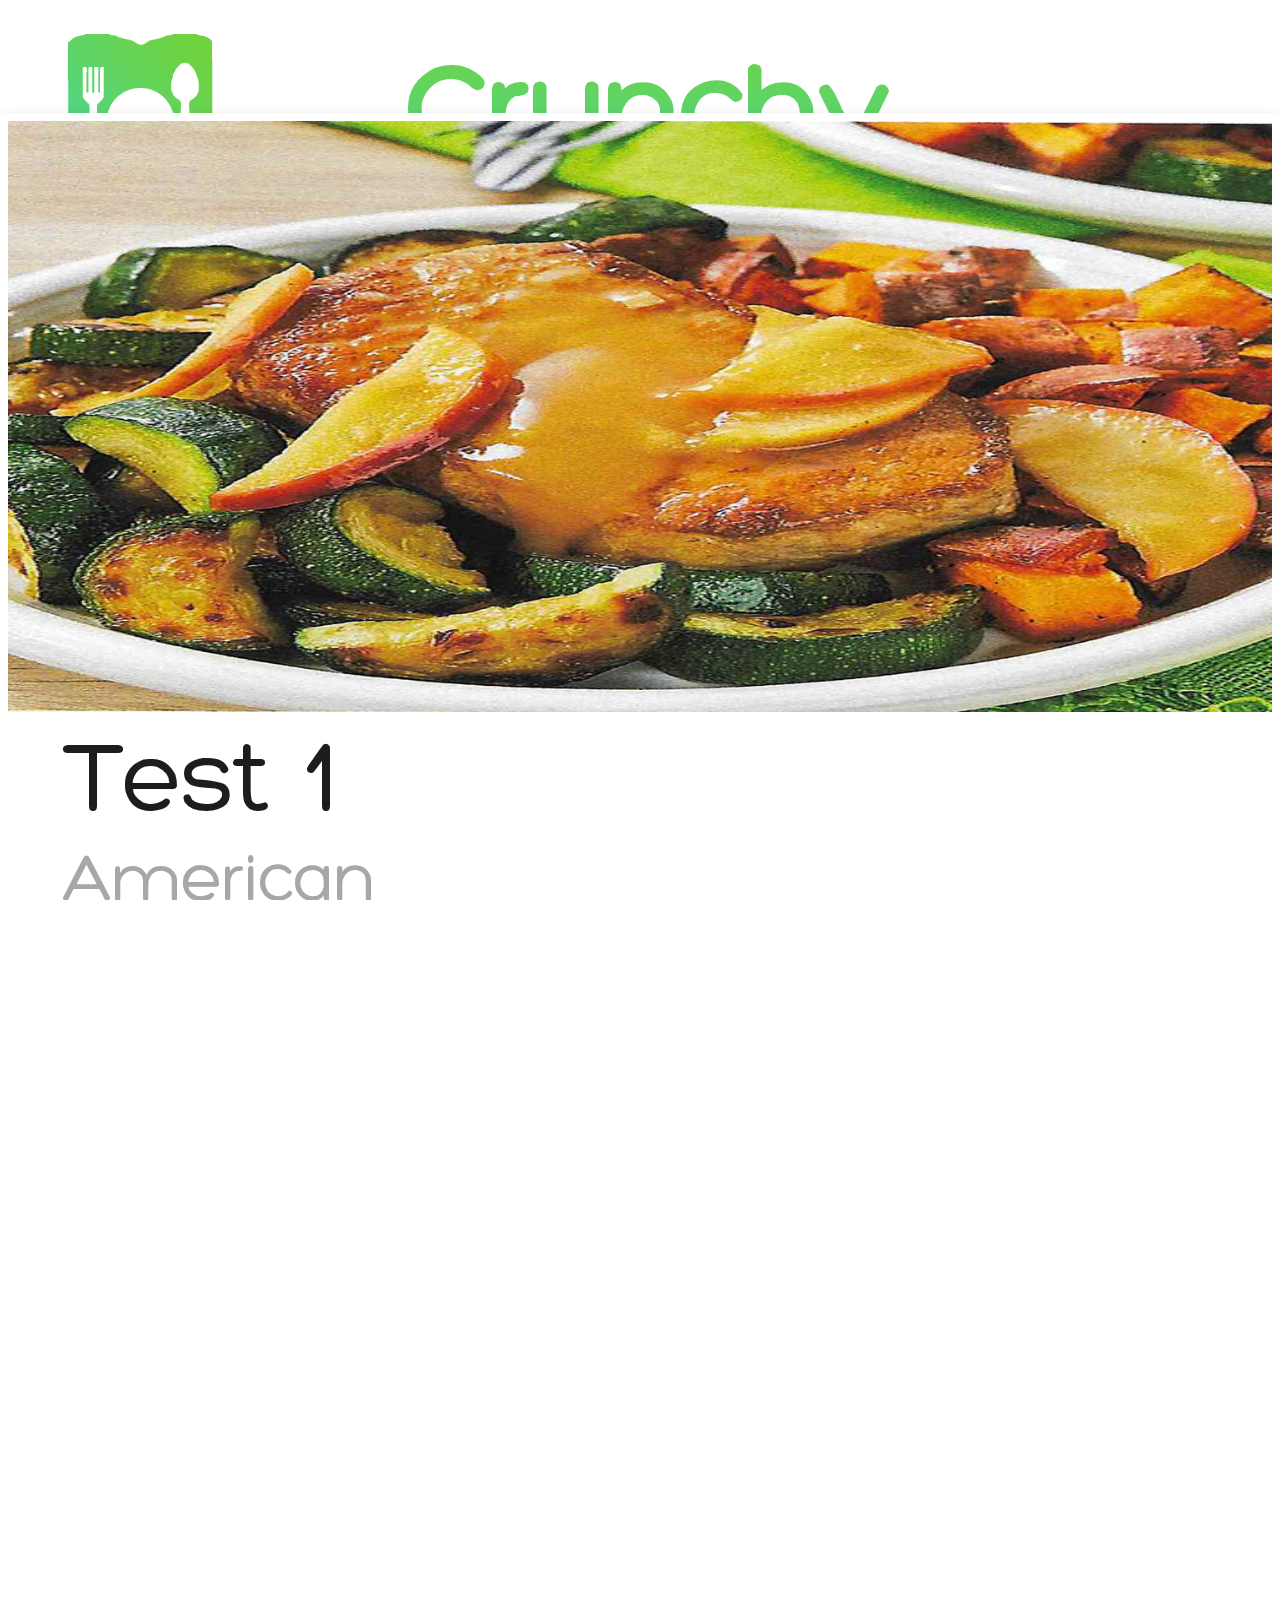
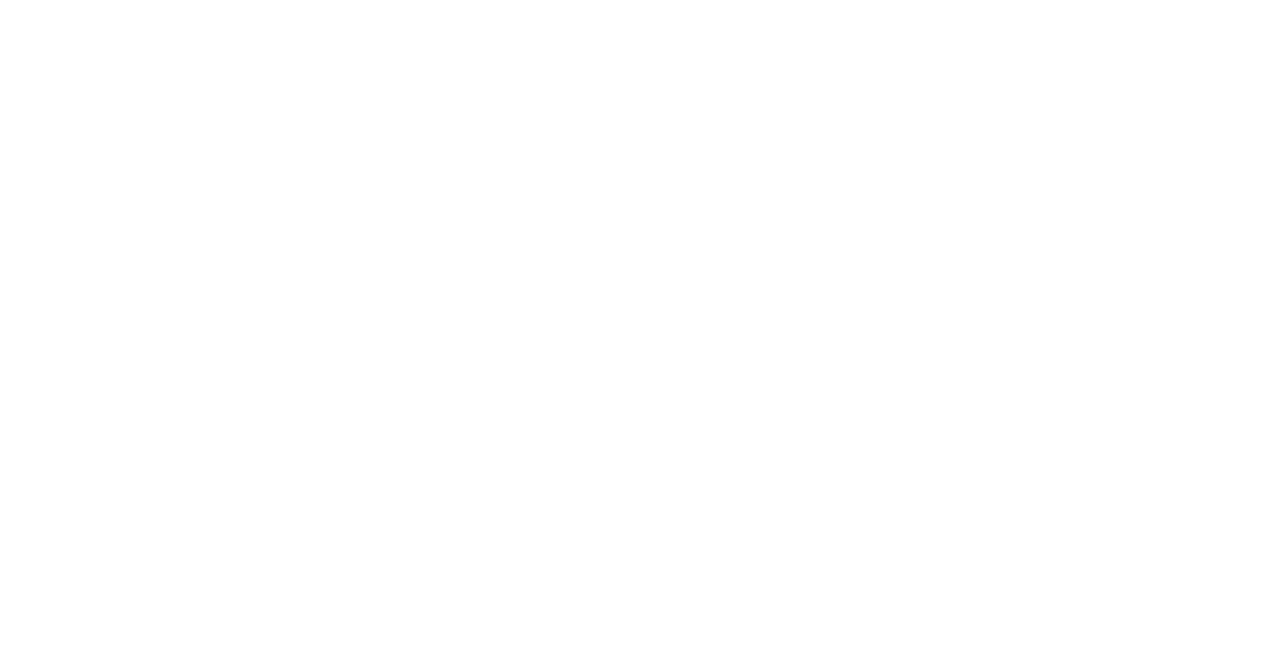
==== index.html @ 4902e701 "Merge branch 'master' of https://github.com/treecone/Crunchy" ====
<!DOCTYPE html>
<html lang="en">

<head>
    <meta charset="UTF-8">
    <title>Crunchy</title>
    <script src="script/jquery-3.4.1.js"></script>
    <script src="script/api.js"></script>
    <script src="script/main.js"></script>
    <script src="script/swipe.js"></script>
    <link rel="stylesheet" href="css/main.css" />
    <link rel="stylesheet" href="css/swipe.css">
    <link rel="shortcut icon" type="image/jpg" href="/media/crunchy_icon_7hP_icon.ico"/>
</head>

<body>
    <main>
        <header>
            <button id="Saved_Button1">
                <img src="media/Save2_Icon.png" alt="Saved">
            </button>
            <p>Crunchy</p>
        </header>
        <div id="foodWindow">
            <div class="demo">
                <div class="demo__content">
                    <div class="demo__card-cont">
                        <div class="demo__card">
                            <div class="demo__card__top brown">
                                <div class="demo__card__img"><img src="media/h3ijwo1581013377.jpg" alt=""></div>
                            </div>
                            <div class="demo__card__choice m--reject"></div>
                            <div class="demo__card__choice m--like"></div>
                            <div class="demo__card__drag"></div>
                        </div>
                        <div class="demo__card">
                            <div class="demo__card__top lime">
                                <div class="demo__card__img"><img src="media/h3ijwo1581013377.jpg" alt=""></div>
                            </div>
                            <div class="demo__card__choice m--reject"></div>
                            <div class="demo__card__choice m--like"></div>
                            <div class="demo__card__drag"></div>
                        </div>
                        <div class="demo__card">
                            <div class="demo__card__top cyan">
                                <div class="demo__card__img"><img src="media/h3ijwo1581013377.jpg" alt=""></div>
                            </div>
                            <div class="demo__card__choice m--reject"></div>
                            <div class="demo__card__choice m--like"></div>
                            <div class="demo__card__drag"></div>
                        </div>
                        <div class="demo__card">
                            <div class="demo__card__top indigo">
                                <div class="demo__card__img"><img src="media/h3ijwo1581013377.jpg" alt=""></div>
                            </div>
                            <div class="demo__card__choice m--reject"></div>
                            <div class="demo__card__choice m--like"></div>
                            <div class="demo__card__drag"></div>
                        </div>
                        <div class="demo__card">
                            <div class="demo__card__top blue">
                                <div class="demo__card__img"><img src="media/h3ijwo1581013377.jpg" alt=""></div>
                            </div>
                            <div class="demo__card__choice m--reject"></div>
                            <div class="demo__card__choice m--like"></div>
                            <div class="demo__card__drag"></div>
                        </div>
                        <div class="demo__card">
                            <div class="demo__card__top purple">
                                <div class="demo__card__img"><img src="media/h3ijwo1581013377.jpg" alt=""></div>
                            </div>
                            <div class="demo__card__choice m--reject"></div>
                            <div class="demo__card__choice m--like"></div>
                            <div class="demo__card__drag"></div>
                        </div>
                    </div>
                </div>
            </div>
        </div>

        <div id="titleWindow">
            <div class="food_titles" id="active">
                <h1>Test 1</h1>
                <p>American</p>
            </div>
            <div class="food_titles">
                <h1>Test 2</h1>
                <p>American</p>
            </div>
            <div class="food_titles">
                <h1>Test 3</h1>
                <p>American</p>
            </div>
            <div class="food_titles">
                <h1>Test 4</h1>
                <p>American</p>
            </div>
            <div class="food_titles">
                <h1>Test 5</h1>
                <p>American</p>
            </div>
            <div class="food_titles">
                <h1>Test 6</h1>
                <p>American</p>
            </div>
        </div>
    </main>
    <div id="savedFoodWindow" class="">
        <div id="savedImages">
        </div>
        <button id="Saved_Button2">
            <img src="media/SaveExit_Icon.png" alt="Close">
        </button>
        <p>Crunchy</p>
    </div>

    <div id="foodDetailWindow" class="">
        <img id="arrowButton" src="media/Arrow_Up_Icon.png" alt="Back">
        <img id="foodPicture" src="media/image-placeholder.jpg" alt="Food Thumbnail">
        <button id="urlButton">Press Here to go to Recipe</button>
        <div id="foodList">
            <h2>Title</h2>
            <dl id="ingredients">
                
            </dl>
            <p>Estimated Price: </p>
        </div>
    </div>
</body>

</html>
---- css/main.css ----
html, body {
    overflow:hidden;
    height:100%;
    width: 100%;
  }
body
{
    margin: 0px;
    padding: 0px;
    width: 100vw;
    height: 100vh;
    position: sticky;
}

@font-face {
    font-family: "Traffolight";
    src: url("/fonts/Traffolight.otf");
}

main {
    height: 100%;
    width: 100%;
}

/*----------------Navbar------------------*/

header
{
    position: absolute;
    justify-content: center;
    background-color: #ffffff;
    width: 100%;
    height: 12.5%;
}

#Saved_Button1
{
    position: absolute;
    top: 22%;
    left: 4%;
    background-color: transparent;
    border: none;
    width: 14vw;
}

header p
{
    position: absolute;
    margin: 0%;
    padding: 1%;
    top: 20%;
    left: 31%;
    font-size: 10vw;
    font-weight: 1000;
    font-family: Traffolight;
    background: -webkit-linear-gradient(#70d33f, #4bd593);
    background-clip: initial;
    -webkit-background-clip: text;
    -webkit-text-fill-color: transparent;
}

#Saved_Button1 img
{
    width: 100%;
    height: 100%;
}

/*-------------FOOD_WINDOW-------------*/

#foodWindow
{
    top: 12.5%;
    position: absolute;
    width: 100%;
    height: 67.5%;
}

/*-------------TITLE_WINDOW-------------*/

#titleWindow
{
    top: 80%;
    position: absolute;
    height: 20%;
    background-color: #ffffff;
    width: 100%;
}

#titleWindow h1
{
    font-size: 8vw;
    font-weight: 550;
    font-family: Traffolight;
    color: rgb(29, 29, 29);
}

#titleWindow p
{
    font-size: 5.5vw;
    font-weight: 100;
    font-family: Traffolight;
    color: rgb(167, 167, 167);
}

/*-------------SlideInWindowFromTop-------------*/

#savedFoodWindow
{
    background-color: white;
    position: absolute;
    width: 100vw;
    height: 100vh;
    z-index: 5;
    top: -150%;
    /*top -1514px for sync*/

    /*------------------*/
    visibility: visible;
    transition: transform 1s ease-in-out;
}

#savedFoodWindow.down {
    transform: translateY(150%);
}

#Saved_Button2
{
    position: absolute;
    top: 90%;
    left: 4%;
    background-color: transparent;
    border: none;
    width: 14vw;
}

#Saved_Button2 img
{
    width: 100%;
    height: 100%;
}

#savedFoodWindow p
{
    position: absolute;
    margin: 0%;
    padding: 1%;
    top: 89.5%;
    left: 31%;
    font-size: 10vw;
    font-weight: 1000;
    font-family: Traffolight;
    background: -webkit-linear-gradient(#70d33f, #4bd593);
    background-clip: initial;
    -webkit-background-clip: text;
    -webkit-text-fill-color: transparent;
}

/*--gallery--*/

#savedImages
{
    position: absolute;
    background: -webkit-linear-gradient(#70d33f, #4bd593);
    width:90%;
    height: 85%;
    top: 2.5%;
    left: 5%;
    padding: 30px;
    border-radius: 50px;

    overflow-y: auto;
    display: grid;
    justify-content: center;
    grid-template-columns: repeat(2, auto);
    grid-template-rows: repeat(20, auto);
    grid-gap: 40px 40px;
}

.galleryImg
{
    grid-row: span 1;
}

.galleryImg img
{
    border-radius: 10px;
    width: 100%;
    height: 100%;
    object-fit: cover;
    border-radius: 50px;
}

/*--------Detail Window-----*/

#foodDetailWindow
{
    background-color: white;
    position: absolute;
    width: 100%;
    height: 100%;
    z-index: 6;
    top: 150%;
    /*top -1514px for sync*/

    /*------------------*/
    visibility: visible;
    transition: transform 1s ease-in-out;
}

#foodDetailWindow.up {
    transform: translateY(-150%);
}

#foodPicture
{
    position: absolute;
    top: 10%;
    background-color: transparent;
    border: none;
    height: 25%;
    width: 90%;
    left: 5%;
    object-fit: none;
}

#arrowButton
{
    position: absolute;
    top: 2%;
    left: 42%;
    background-color: transparent;
    border: none;
    width: 15vw;
}
#arrowButton img {
    width: 100%;
    height: 100%;
}

#urlButton
{
    position: absolute;
    top: 37%;
    left: 20%;
    background: -webkit-linear-gradient(#70d33f, #4bd593);
    border: none;
    width: 60%;
    height: 5%;
    font-size: 4vw;
}

#foodList
{
    background-color: lightsalmon;
    position: absolute;
    top: 45%;
    left: 10%;
    width: 80%;
    height: 50%;
}
---- css/swipe.css ----
*,
*:before,
*:after {
  box-sizing: border-box;
  margin: 0;
  padding: 0;
}

#foodWindow{
  display: flex;
  justify-content: center;
  align-items: center;
}

.demo {
  width: 100%;
  height: 100%;
  background: #f6f6f5;
  box-shadow: 0 0.5rem 1rem rgba(0, 0, 0, 0.2);
}
.demo__content {
  overflow: hidden;
  position: relative;
  height: 100%;
  -webkit-user-select: none;
     -moz-user-select: none;
      -ms-user-select: none;
          user-select: none;
}
.demo__card-cont {
  width: 100%;
  height: 100%;
}
.demo__card {
  z-index: 2;
  position: absolute;
  left: 0;
  top: 0;
  width: 100%;
  height: 100%;
  -webkit-transform-origin: 50% 100%;
          transform-origin: 50% 100%;
}
.demo__card.reset {
  -webkit-transition: -webkit-transform 0.3s;
  transition: -webkit-transform 0.3s;
  transition: transform 0.3s;
  transition: transform 0.3s, -webkit-transform 0.3s;
  -webkit-transform: translateX(0) !important;
          transform: translateX(0) !important;
}
.demo__card.reset .demo__card__choice {
  -webkit-transition: opacity 0.3s;
  transition: opacity 0.3s;
  opacity: 0 !important;
}
.demo__card.inactive {
  -webkit-transition: -webkit-transform 0.3s;
  transition: -webkit-transform 0.3s;
  transition: transform 0.3s;
  transition: transform 0.3s, -webkit-transform 0.3s;
}
.demo__card.to-left {
  -webkit-transform: translateX(-30rem) rotate(-30deg) !important;
          transform: translateX(-30rem) rotate(-30deg) !important;
}
.demo__card.to-right {
  -webkit-transform: translate(30rem) rotate(30deg) !important;
          transform: translate(30rem) rotate(30deg) !important;
}
.demo__card.below {
  z-index: 1;
}
.demo__card__top {
  height: 100%;
}
.demo__card__img {
  overflow: hidden;
  height: 100%;
  border: 0.5rem solid #ffffff;
  background-size: cover;
  display: flex;
}
.demo__card__img > img{
  width: 100%;
  height: 100%;
}
.demo__card__name {
  text-align: center;
  font-size: 2rem;
  font-weight: bold;
  color: #fff;
}
.demo__card__btm {
  height: 11.5rem;
  background: #ffffff;
}
.demo__card__we {
  text-align: center;
  font-size: 2.2rem;
  line-height: 11.5rem;
}
.demo__card__choice {
  position: absolute;
  left: 0;
  top: 0;
  width: 100%;
  height: 100%;
  opacity: 0;
}
.demo__card__choice:before {
  content: "";
  position: absolute;
  left: 50%;
  top: 50%;
  width: 2rem;
  height: 2rem;
  margin-left: -1rem;
  color: #fff;
  border-radius: 50%;
  box-shadow: -2rem -3rem #fff, 2rem -3rem #fff;
}
.demo__card__choice:after {
  content: "";
  position: absolute;
  left: 50%;
  top: 50%;
  width: 4rem;
  height: 1.5rem;
  margin-left: -2rem;
  border: 0.6rem solid #fff;
  border-bottom: none;
  border-top-left-radius: 1.5rem;
  border-top-right-radius: 1.5rem;
}
.demo__card__choice.m--reject {
  background: #ff945a;
}
.demo__card__choice.m--like {
  background: #b1da96;
}
.demo__card__choice.m--like:after {
  -webkit-transform: scaleY(-1);
          transform: scaleY(-1);
}
.demo__card__drag {
  z-index: 5;
  position: absolute;
  left: 0;
  top: 0;
  width: 100%;
  height: 100%;
  cursor: -webkit-grab;
  cursor: grab;
}
.demo__tip {
  text-align: center;
  font-size: 2.2rem;
}
.food_titles {
  position: absolute;
  -webkit-transition: -webkit-transform 0.3s;
  transition: -webkit-transform 0.3s;
  transition: transform 0.3s;
  transition: transform 0.3s, -webkit-transform 0.3s;
  transform: translateX(-400px);
  height: 100%;
  display: flex;
  flex-flow: column nowrap;
  margin: 0 5%;
  visibility: hidden;
  word-wrap: break-word;
}
.food_titles#active {
  transform: translateX(0px);
  visibility: visible;
}
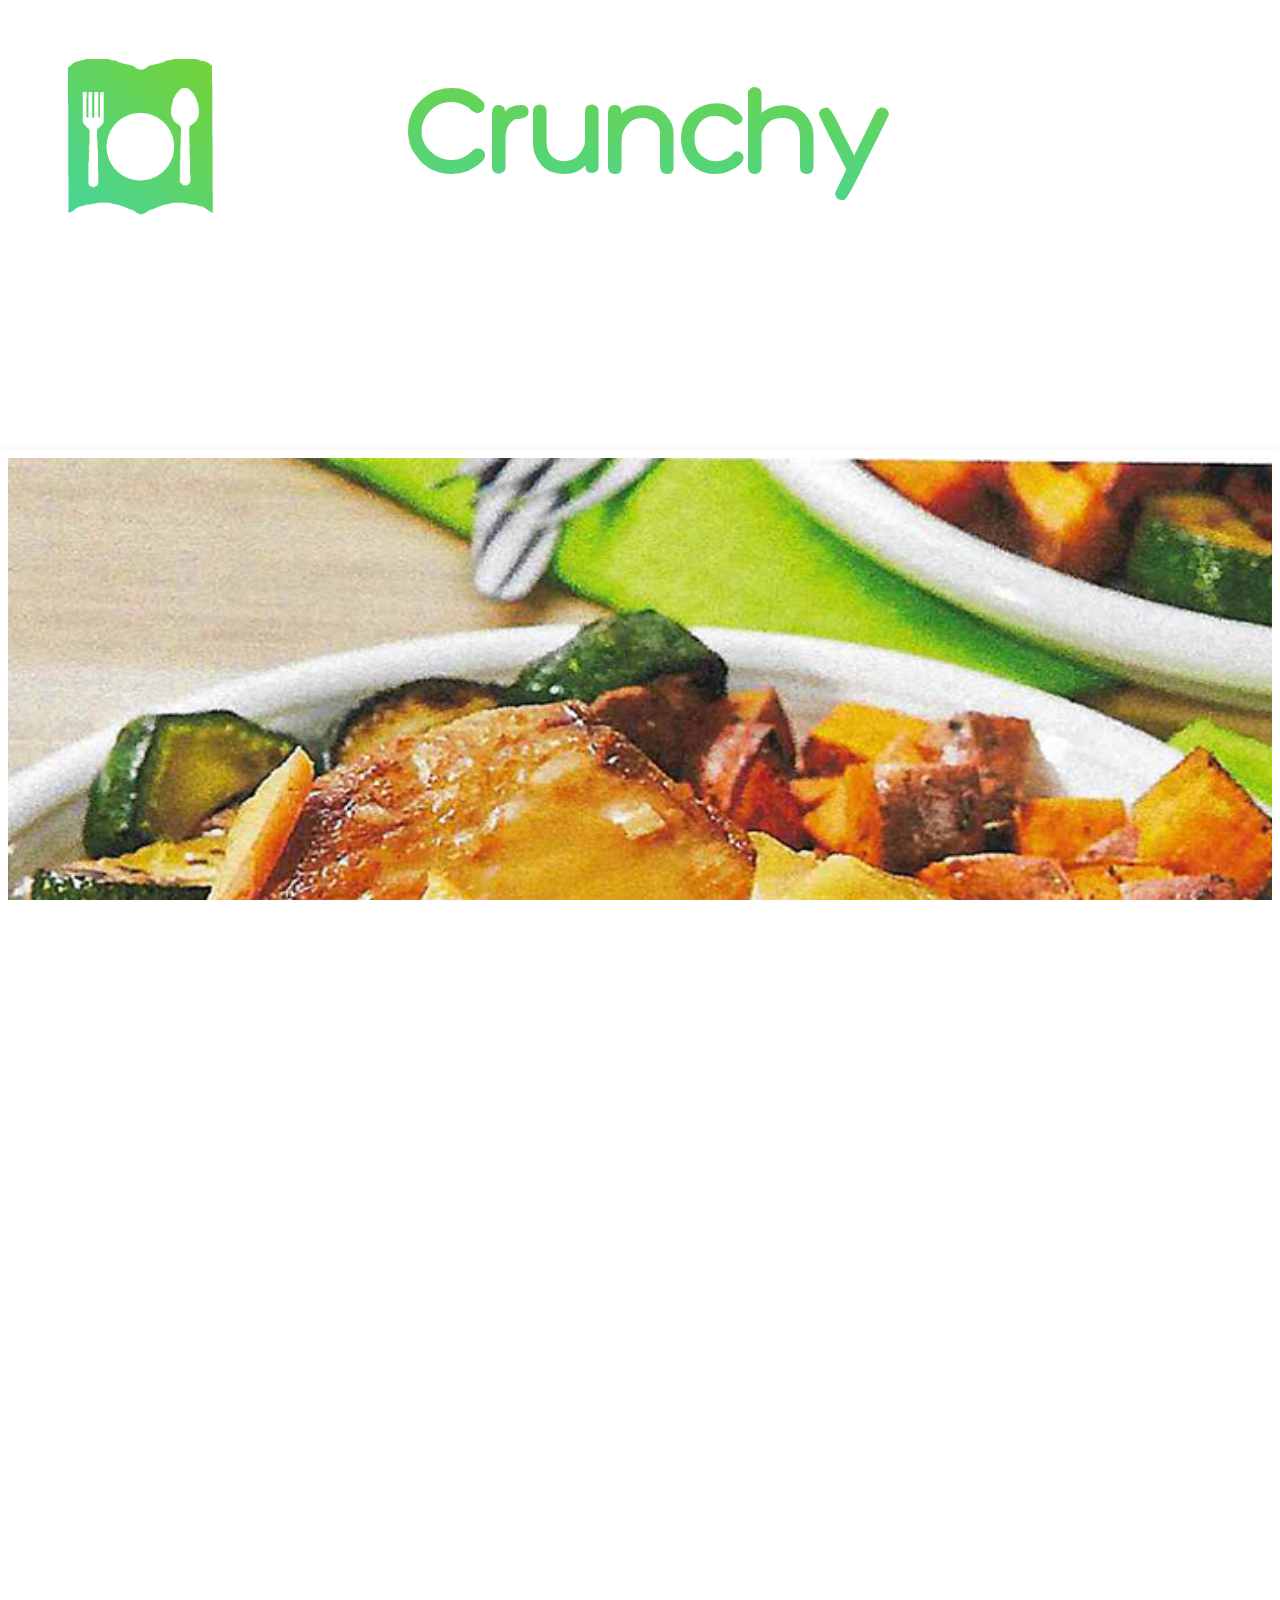
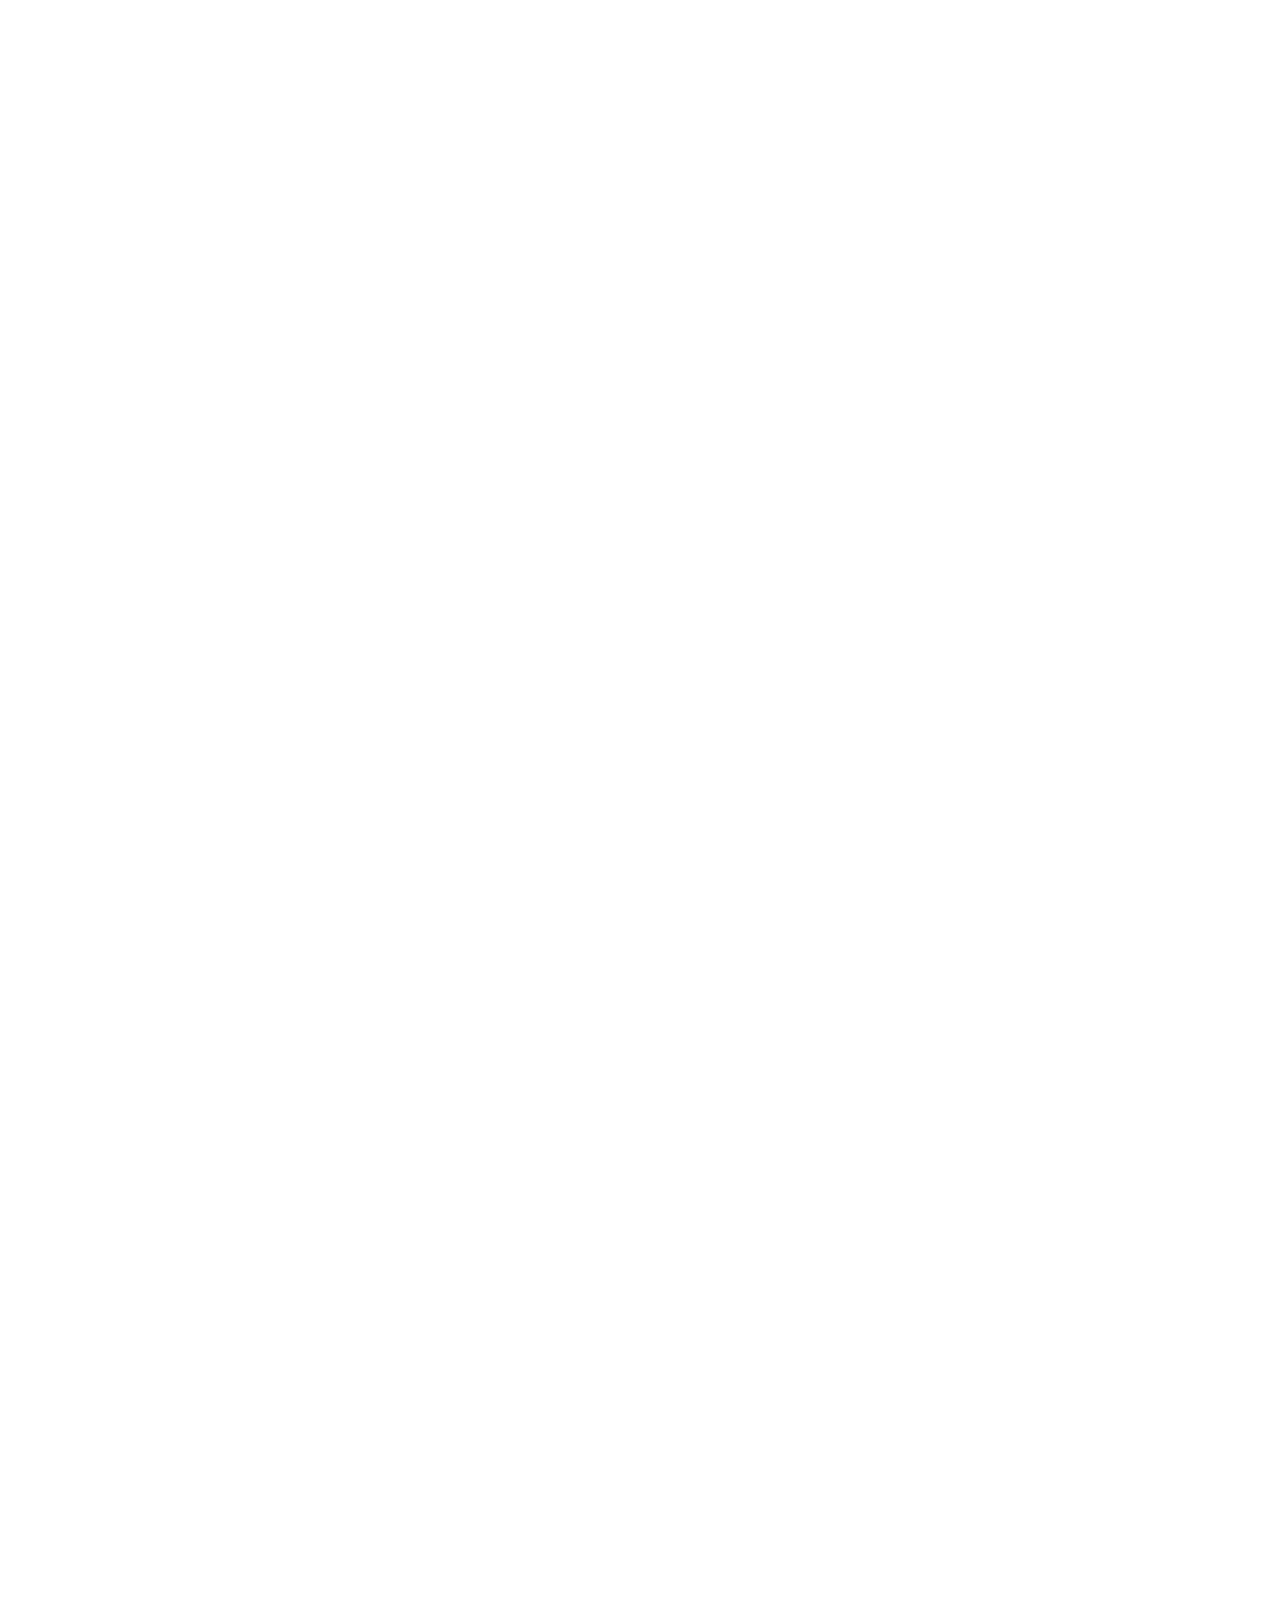
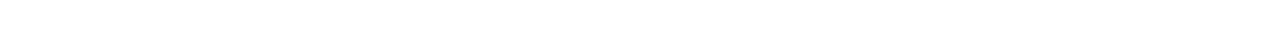
==== commit 23a3d119: "added link to media" ====
--- a/index.html
+++ b/index.html
@@ -10,6 +10,7 @@
     <script src="script/swipe.js"></script>
     <link rel="stylesheet" href="css/main.css" />
     <link rel="stylesheet" href="css/swipe.css">
+    <link rel="stylesheet" href="css/media.css">
     <link rel="shortcut icon" type="image/jpg" href="/media/crunchy_icon_7hP_icon.ico"/>
 </head>
 
@@ -117,15 +118,17 @@
     <div id="foodDetailWindow" class="">
         <img id="arrowButton" src="media/Arrow_Up_Icon.png" alt="Back">
         <img id="foodPicture" src="media/image-placeholder.jpg" alt="Food Thumbnail">
-        <button id="urlButton">Press Here to go to Recipe</button>
+        <form action="" method="get" target="_blank">
+            <button id="urlButton"><img id = "buttonImg" src="media/ExternalLink.png" alt="ExternalLink"></button>
+         </form>
         <div id="foodList">
             <h2>Title</h2>
             <dl id="ingredients">
-                
+
             </dl>
             <p>Estimated Price: </p>
         </div>
     </div>
 </body>
 
-</html>+</html>
--- a/css/main.css
+++ b/css/main.css
@@ -41,6 +41,10 @@
     background-color: transparent;
     border: none;
     width: 14vw;
+}
+#Saved_Button1 img {
+    width: 100%;
+    height: 100%;
 }
 
 header p
@@ -214,19 +218,20 @@
 #foodPicture
 {
     position: absolute;
-    top: 10%;
-    background-color: transparent;
-    border: none;
-    height: 25%;
-    width: 90%;
-    left: 5%;
-    object-fit: none;
+    top: 7%;
+    background-color: transparent;
+    border: none;
+    height: 34%;
+    width: 85%;
+    left: 7.5%;
+    object-fit: fill;
+    border-radius: 80px 80px 0px 0px;
 }
 
 #arrowButton
 {
     position: absolute;
-    top: 2%;
+    top: 0.2%;
     left: 42%;
     background-color: transparent;
     border: none;
@@ -240,22 +245,48 @@
 #urlButton
 {
     position: absolute;
-    top: 37%;
-    left: 20%;
-    background: -webkit-linear-gradient(#70d33f, #4bd593);
-    border: none;
-    width: 60%;
-    height: 5%;
-    font-size: 4vw;
+    top: 32%;
+    left: 76%;
+    background: -webkit-linear-gradient(#70d33f, #4bd593);
+    border-radius: 10px;
+    width: 115px;
+    height: 115px;
+    z-index: 8;
+}
+
+#buttonImg
+{
+    width: 100%;
+    height: 100%;
 }
 
 #foodList
 {
-    background-color: lightsalmon;
-    position: absolute;
-    top: 45%;
-    left: 10%;
-    width: 80%;
-    height: 50%;
-}
-
+    background-color: #e4e4e4;
+    position: absolute;
+    top: 41%;
+    left: 7.5%;
+    font-family: Traffolight;
+    width: 85%;
+    height: 54%;
+    border-radius: 0px 0px 60px 60px;
+    overflow-y: auto;
+}
+
+#foodList h2
+{
+    font-size: 9vw;
+    margin: 55px auto 40px 40px;
+}
+
+#foodList p, dl
+{
+    font-size: 5vw;
+    margin: auto auto 40px 50px;
+}
+
+#foodList dd
+{
+    font-size: 2vw;
+    margin: auto auto 20px 30px;
+}
--- a/css/media.css
+++ b/css/media.css
@@ -0,0 +1,17 @@
+@media only screen and (min-width: 768px) {
+
+    main {
+        height: 200vh;
+    }
+    header {
+        position: relative;
+    }
+    div#foodWindow {
+        position: relative;
+
+    }
+    div#titleWindow {
+        position: relative;
+
+    }
+}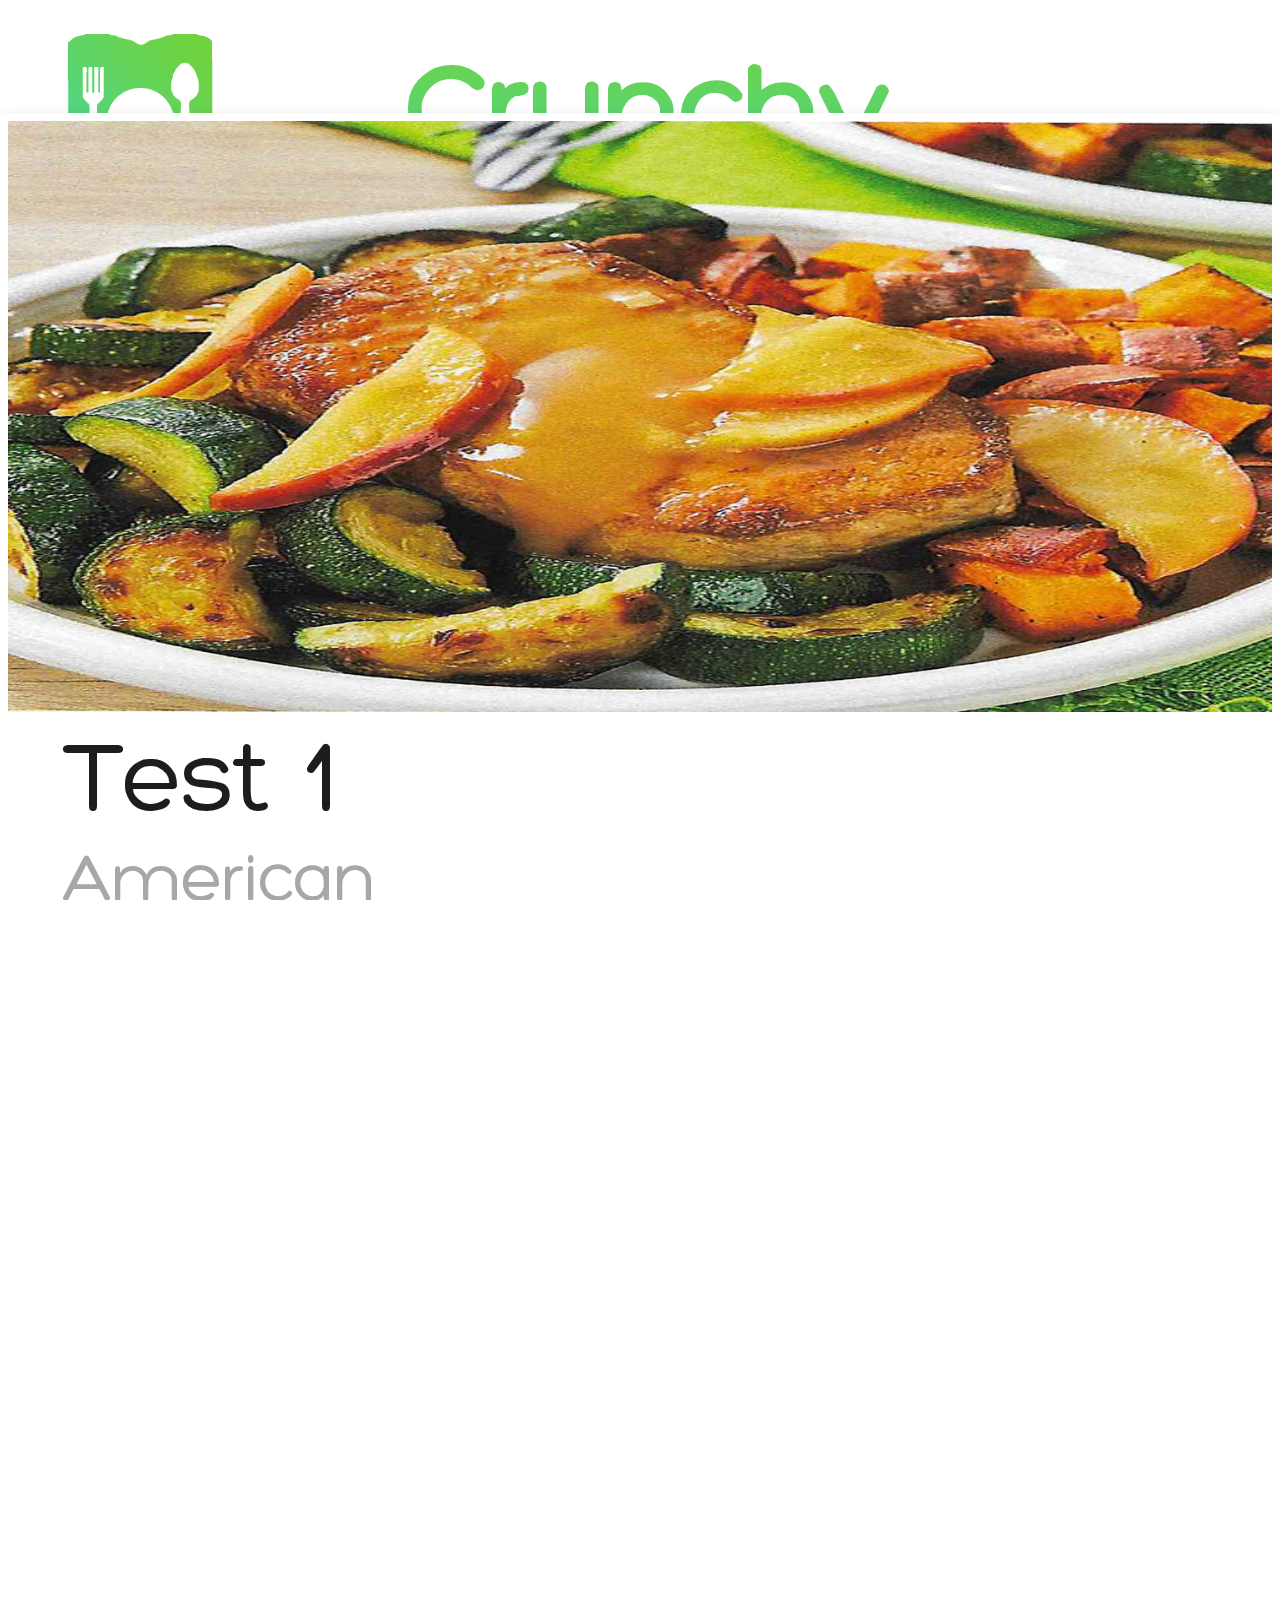
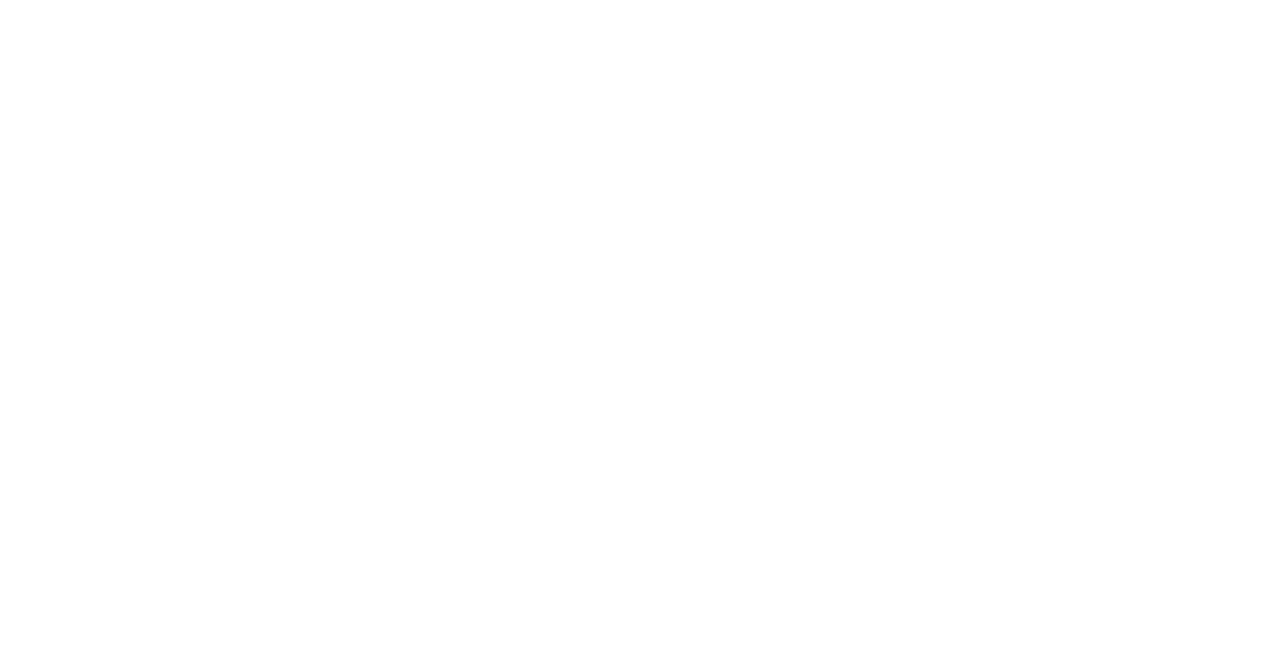
==== commit 6f695e8b: "fixing things" ====
--- a/index.html
+++ b/index.html
@@ -10,7 +10,6 @@
     <script src="script/swipe.js"></script>
     <link rel="stylesheet" href="css/main.css" />
     <link rel="stylesheet" href="css/swipe.css">
-    <link rel="stylesheet" href="css/media.css">
     <link rel="shortcut icon" type="image/jpg" href="/media/crunchy_icon_7hP_icon.ico"/>
 </head>
 
--- a/css/main.css
+++ b/css/main.css
@@ -5,8 +5,8 @@
   }
 body
 {
-    margin: 0px;
-    padding: 0px;
+    margin: 0%;
+    padding: 0%;
     width: 100vw;
     height: 100vh;
     position: sticky;
@@ -116,7 +116,6 @@
     height: 100vh;
     z-index: 5;
     top: -150%;
-    /*top -1514px for sync*/
 
     /*------------------*/
     visibility: visible;
@@ -169,15 +168,15 @@
     height: 85%;
     top: 2.5%;
     left: 5%;
-    padding: 30px;
-    border-radius: 50px;
+    padding: 4%;
+    border-radius: 4%;
 
     overflow-y: auto;
     display: grid;
     justify-content: center;
     grid-template-columns: repeat(2, auto);
     grid-template-rows: repeat(20, auto);
-    grid-gap: 40px 40px;
+    grid-gap: 2% 3%;
 }
 
 .galleryImg
@@ -187,11 +186,10 @@
 
 .galleryImg img
 {
-    border-radius: 10px;
+    border-radius: 10%;
     width: 100%;
     height: 100%;
     object-fit: cover;
-    border-radius: 50px;
 }
 
 /*--------Detail Window-----*/
@@ -204,7 +202,6 @@
     height: 100%;
     z-index: 6;
     top: 150%;
-    /*top -1514px for sync*/
 
     /*------------------*/
     visibility: visible;
@@ -225,7 +222,7 @@
     width: 85%;
     left: 7.5%;
     object-fit: fill;
-    border-radius: 80px 80px 0px 0px;
+    border-radius: 8% 8% 0% 0%;
 }
 
 #arrowButton
@@ -248,9 +245,9 @@
     top: 32%;
     left: 76%;
     background: -webkit-linear-gradient(#70d33f, #4bd593);
-    border-radius: 10px;
-    width: 115px;
-    height: 115px;
+    border-radius: 15%;
+    width: 13vw;
+    height: 13vw;
     z-index: 8;
 }
 
@@ -269,24 +266,24 @@
     font-family: Traffolight;
     width: 85%;
     height: 54%;
-    border-radius: 0px 0px 60px 60px;
+    border-radius: 0% 0% 8% 8%;
     overflow-y: auto;
 }
 
 #foodList h2
 {
     font-size: 9vw;
-    margin: 55px auto 40px 40px;
+    margin: 4% auto 4% 6%;
 }
 
 #foodList p, dl
 {
     font-size: 5vw;
-    margin: auto auto 40px 50px;
+    margin: auto auto 7% 7%;
 }
 
 #foodList dd
 {
     font-size: 2vw;
-    margin: auto auto 20px 30px;
-}
+    margin: auto 8% 5% 5%;
+}
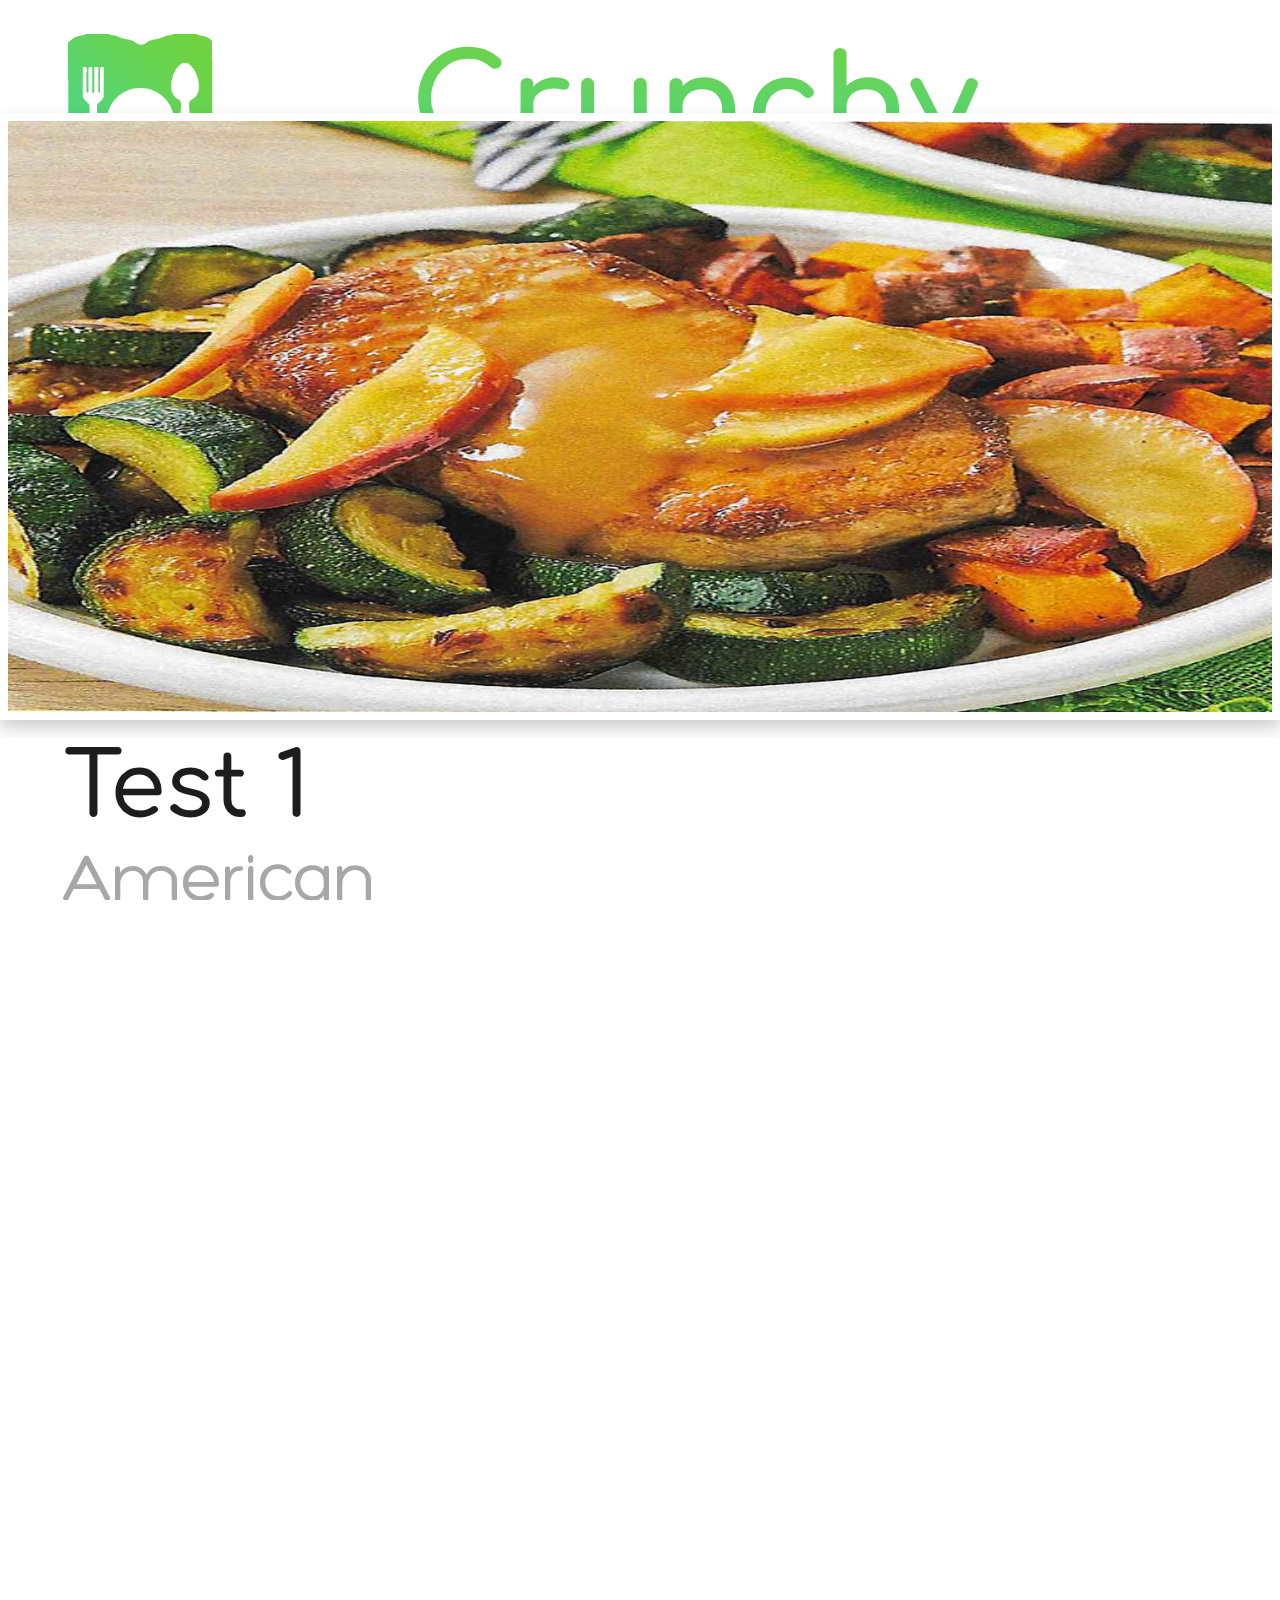
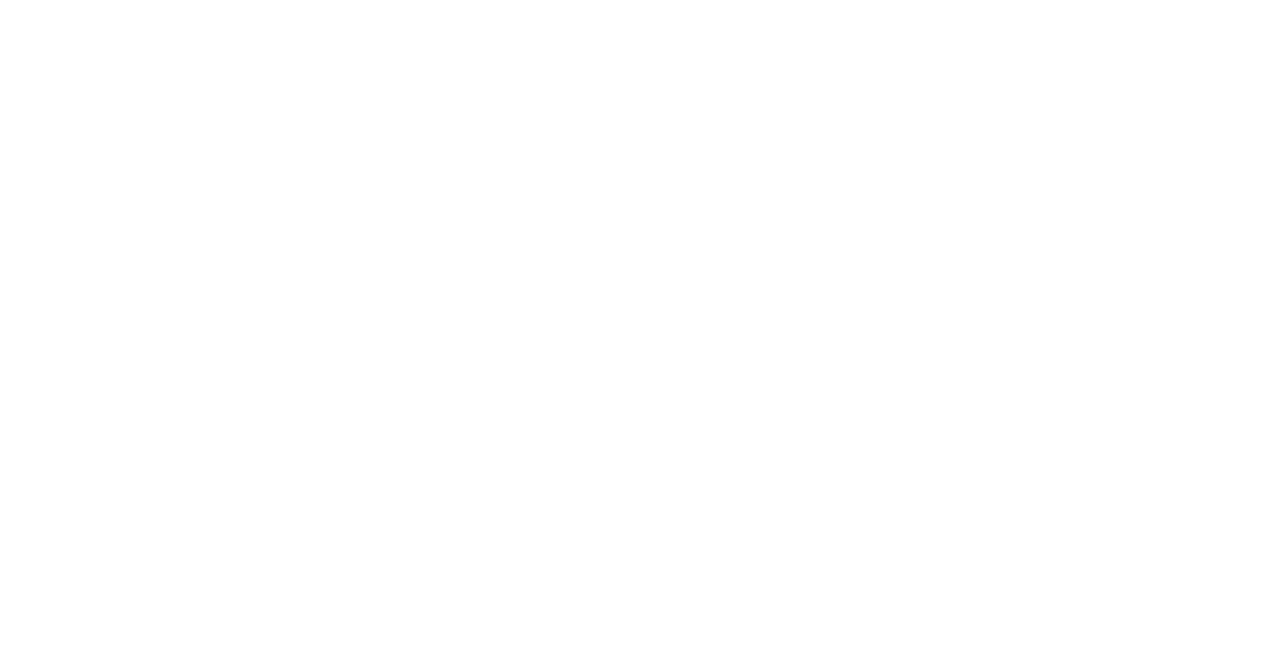
==== commit f4a3bf10: "asf" ====
--- a/index.html
+++ b/index.html
@@ -10,6 +10,8 @@
     <script src="script/swipe.js"></script>
     <link rel="stylesheet" href="css/main.css" />
     <link rel="stylesheet" href="css/swipe.css">
+    <link href="https://fonts.googleapis.com/css?family=Assistant&display=swap" rel="stylesheet">
+    <link href="https://fonts.googleapis.com/css?family=Comfortaa&display=swap" rel="stylesheet">
     <link rel="shortcut icon" type="image/jpg" href="/media/crunchy_icon_7hP_icon.ico"/>
 </head>
 
--- a/css/main.css
+++ b/css/main.css
@@ -56,7 +56,7 @@
     left: 31%;
     font-size: 10vw;
     font-weight: 1000;
-    font-family: Traffolight;
+    font-family: 'Comfortaa', cursive;
     background: -webkit-linear-gradient(#70d33f, #4bd593);
     background-clip: initial;
     -webkit-background-clip: text;
@@ -83,7 +83,7 @@
 
 #titleWindow
 {
-    top: 80%;
+    top: 82%;
     position: absolute;
     height: 20%;
     background-color: #ffffff;
@@ -92,9 +92,9 @@
 
 #titleWindow h1
 {
-    font-size: 8vw;
+    font-size: 7vw;
     font-weight: 550;
-    font-family: Traffolight;
+    font-family: 'Comfortaa', cursive;
     color: rgb(29, 29, 29);
 }
 
@@ -263,12 +263,14 @@
     position: absolute;
     top: 41%;
     left: 7.5%;
-    font-family: Traffolight;
+    font-family: 'Comfortaa', cursive;
     width: 85%;
     height: 54%;
-    border-radius: 0% 0% 8% 8%;
+    border-radius: 0% 0% 3% 3%;
     overflow-y: auto;
 }
+
+
 
 #foodList h2
 {
@@ -284,6 +286,7 @@
 
 #foodList dd
 {
+    font-family: 'Comfortaa', cursive;
     font-size: 2vw;
     margin: auto 8% 5% 5%;
 }
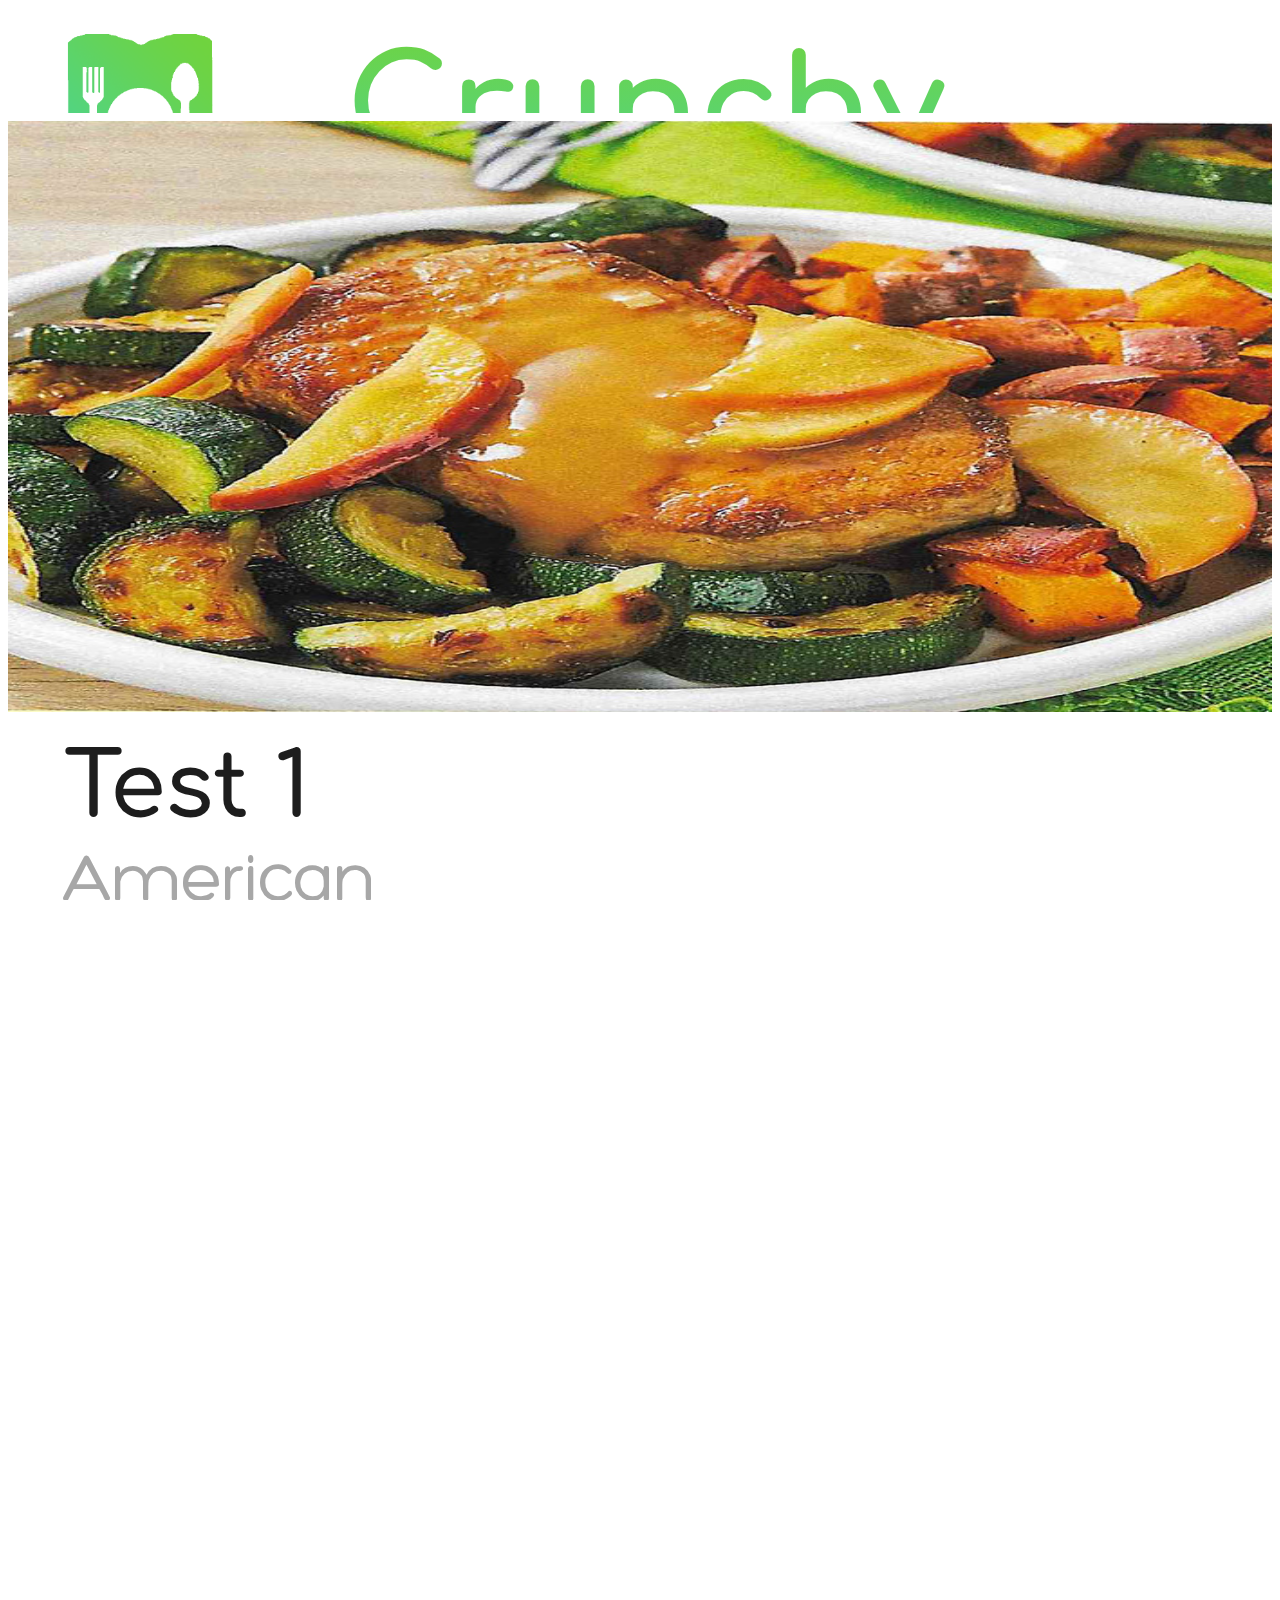
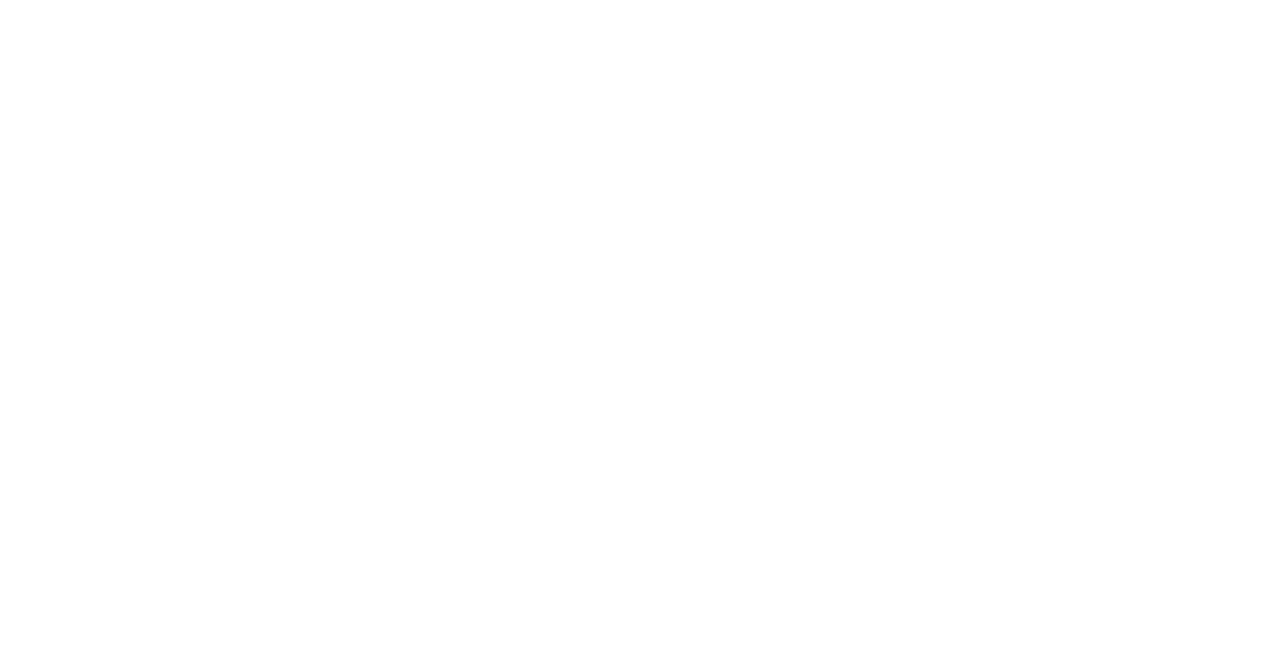
==== commit 69e8b175: "rt" ====
--- a/index.html
+++ b/index.html
@@ -119,7 +119,7 @@
     <div id="foodDetailWindow" class="">
         <img id="arrowButton" src="media/Arrow_Up_Icon.png" alt="Back">
         <img id="foodPicture" src="media/image-placeholder.jpg" alt="Food Thumbnail">
-        <form action="" method="get" target="_blank">
+        <form action="index.html" method="get" target="_blank">
             <button id="urlButton"><img id = "buttonImg" src="media/ExternalLink.png" alt="ExternalLink"></button>
          </form>
         <div id="foodList">
--- a/css/main.css
+++ b/css/main.css
@@ -53,9 +53,9 @@
     margin: 0%;
     padding: 1%;
     top: 20%;
-    left: 31%;
-    font-size: 10vw;
-    font-weight: 1000;
+    left: 26%;
+    font-size: 10.5vw;
+    font-weight: 900;
     font-family: 'Comfortaa', cursive;
     background: -webkit-linear-gradient(#70d33f, #4bd593);
     background-clip: initial;
@@ -93,7 +93,7 @@
 #titleWindow h1
 {
     font-size: 7vw;
-    font-weight: 550;
+    font-weight: 600;
     font-family: 'Comfortaa', cursive;
     color: rgb(29, 29, 29);
 }
@@ -150,7 +150,7 @@
     top: 89.5%;
     left: 31%;
     font-size: 10vw;
-    font-weight: 1000;
+    font-weight: 900;
     font-family: Traffolight;
     background: -webkit-linear-gradient(#70d33f, #4bd593);
     background-clip: initial;
@@ -287,6 +287,6 @@
 #foodList dd
 {
     font-family: 'Comfortaa', cursive;
-    font-size: 2vw;
-    margin: auto 8% 5% 5%;
-}
+    font-size: 4vw;
+    margin: 3% 8% 5% 3%;
+}
--- a/css/swipe.css
+++ b/css/swipe.css
@@ -16,7 +16,6 @@
   width: 100%;
   height: 100%;
   background: #f6f6f5;
-  box-shadow: 0 0.5rem 1rem rgba(0, 0, 0, 0.2);
 }
 .demo__content {
   overflow: hidden;
